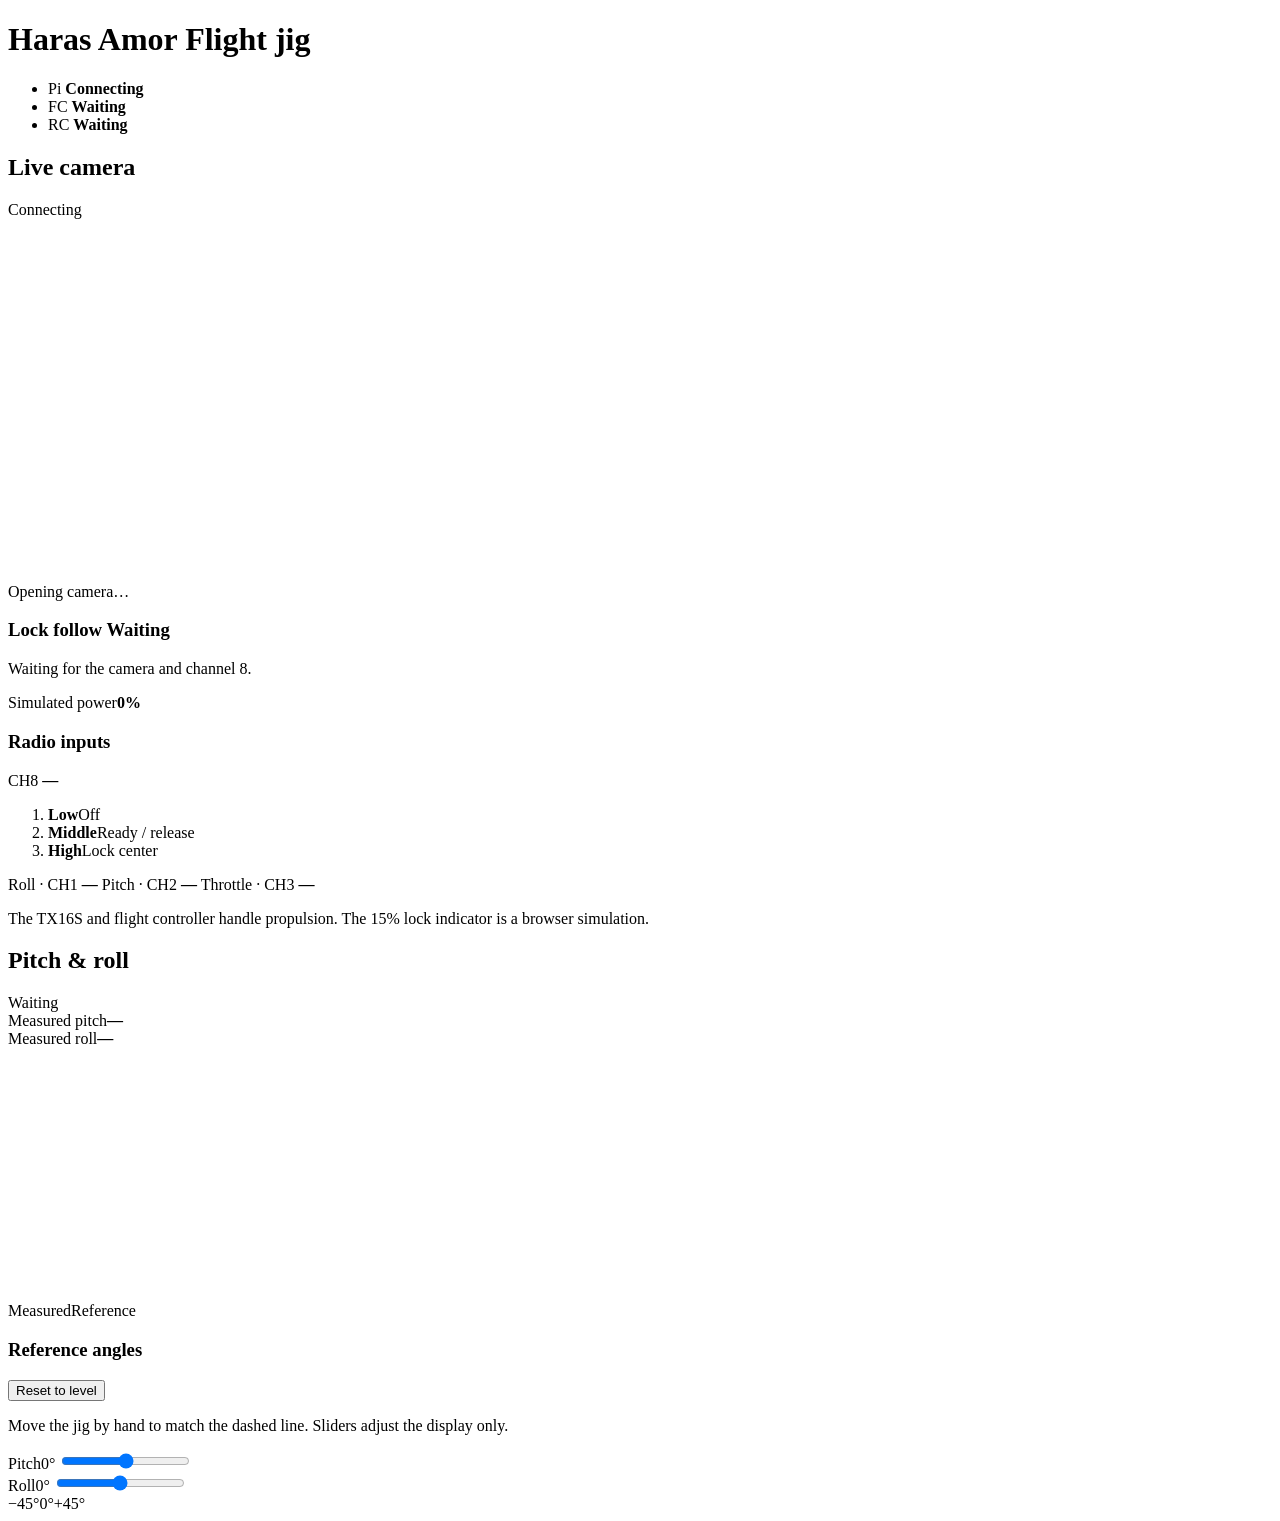
==== haras-amor/jig_view/index.html @ 1d8f87c9 "Add CH8 camera lock and read-only flight jig dashboard" ====
<!doctype html>
<html lang="en">
<head>
  <meta charset="utf-8">
  <meta name="viewport" content="width=device-width,initial-scale=1">
  <meta name="theme-color" content="#102628">
  <title>Haras Amor · Flight jig</title>
  <link rel="icon" href="data:,">
  <link rel="stylesheet" href="/style.css">
  <script defer src="/view.js"></script>
</head>
<body>
  <header class="mast">
    <div class="wrap mast-inner">
      <h1>Haras Amor <span>Flight jig</span></h1>
      <ul class="links" aria-label="Hardware connections">
        <li><i id="piDot"></i>Pi <b id="piState">Connecting</b></li>
        <li><i id="fcDot"></i>FC <b id="fcState">Waiting</b></li>
        <li><i id="rcDot"></i>RC <b id="rcState">Waiting</b></li>
      </ul>
    </div>
  </header>
  <main class="wrap layout">
    <section class="panel camera-panel" aria-labelledby="cameraHeading">
      <div class="panel-head">
        <h2 id="cameraHeading">Live camera</h2>
        <span class="chip" id="camState">Connecting</span>
      </div>
      <div class="screen">
        <canvas id="video" width="640" height="360" role="img" aria-label="Live camera with a center crosshair and a tracking box"></canvas>
        <div id="placeholder">Opening camera…</div>
      </div>
      <div class="camera-controls">
        <div>
          <h3>Lock follow <span id="trackMode" class="chip" aria-live="polite">Waiting</span></h3>
          <p id="trackHint">Waiting for the camera and channel 8.</p>
        </div>
        <div class="sim"><span>Simulated power</span><strong id="sim">0%</strong></div>
      </div>
      <div class="radio-panel">
        <div class="ref-heading"><h3>Radio inputs</h3><span class="channel">CH8 <b id="ch8">—</b></span></div>
        <ol class="positions" aria-label="CH8 switch positions">
          <li id="low"><b>Low</b><span>Off</span></li>
          <li id="middle"><b>Middle</b><span>Ready / release</span></li>
          <li id="high"><b>High</b><span>Lock center</span></li>
        </ol>
        <div class="channel-list" aria-label="Live channel pulses">
          <span>Roll · CH1 <b id="ch1">—</b></span>
          <span>Pitch · CH2 <b id="ch2">—</b></span>
          <span>Throttle · CH3 <b id="ch3">—</b></span>
        </div>
        <p>The TX16S and flight controller handle propulsion. The 15% lock indicator is a browser simulation.</p>
      </div>
    </section>
    <section class="panel instruments" aria-labelledby="attitudeHeading">
      <div class="panel-head">
        <h2 id="attitudeHeading">Pitch &amp; roll</h2>
        <span class="chip" id="imuState">Waiting</span>
      </div>
      <div class="readouts">
        <div><span>Measured pitch</span><strong id="pitchRead">—</strong></div>
        <div><span>Measured roll</span><strong id="rollRead">—</strong></div>
      </div>
      <div class="gauge">
        <canvas id="horizon" width="600" height="250" role="img" aria-label="Artificial horizon showing measured and reference angles"></canvas>
      </div>
      <div class="legend"><span><i></i>Measured</span><span><i></i>Reference</span></div>
      <div class="references">
        <div class="ref-heading"><h3>Reference angles</h3><button type="button" id="level">Reset to level</button></div>
        <p>Move the jig by hand to match the dashed line. Sliders adjust the display only.</p>
        <div class="slider-row">
          <label for="pitch">Pitch</label><output id="pitchValue" for="pitch">0°</output>
          <input id="pitch" type="range" min="-45" max="45" step="1" value="0">
        </div>
        <div class="slider-row">
          <label for="roll">Roll</label><output id="rollValue" for="roll">0°</output>
          <input id="roll" type="range" min="-45" max="45" step="1" value="0">
        </div>
        <div class="scale" aria-hidden="true"><span>−45°</span><span>0°</span><span>+45°</span></div>
      </div>
    </section>
  </main>
</body>
</html>
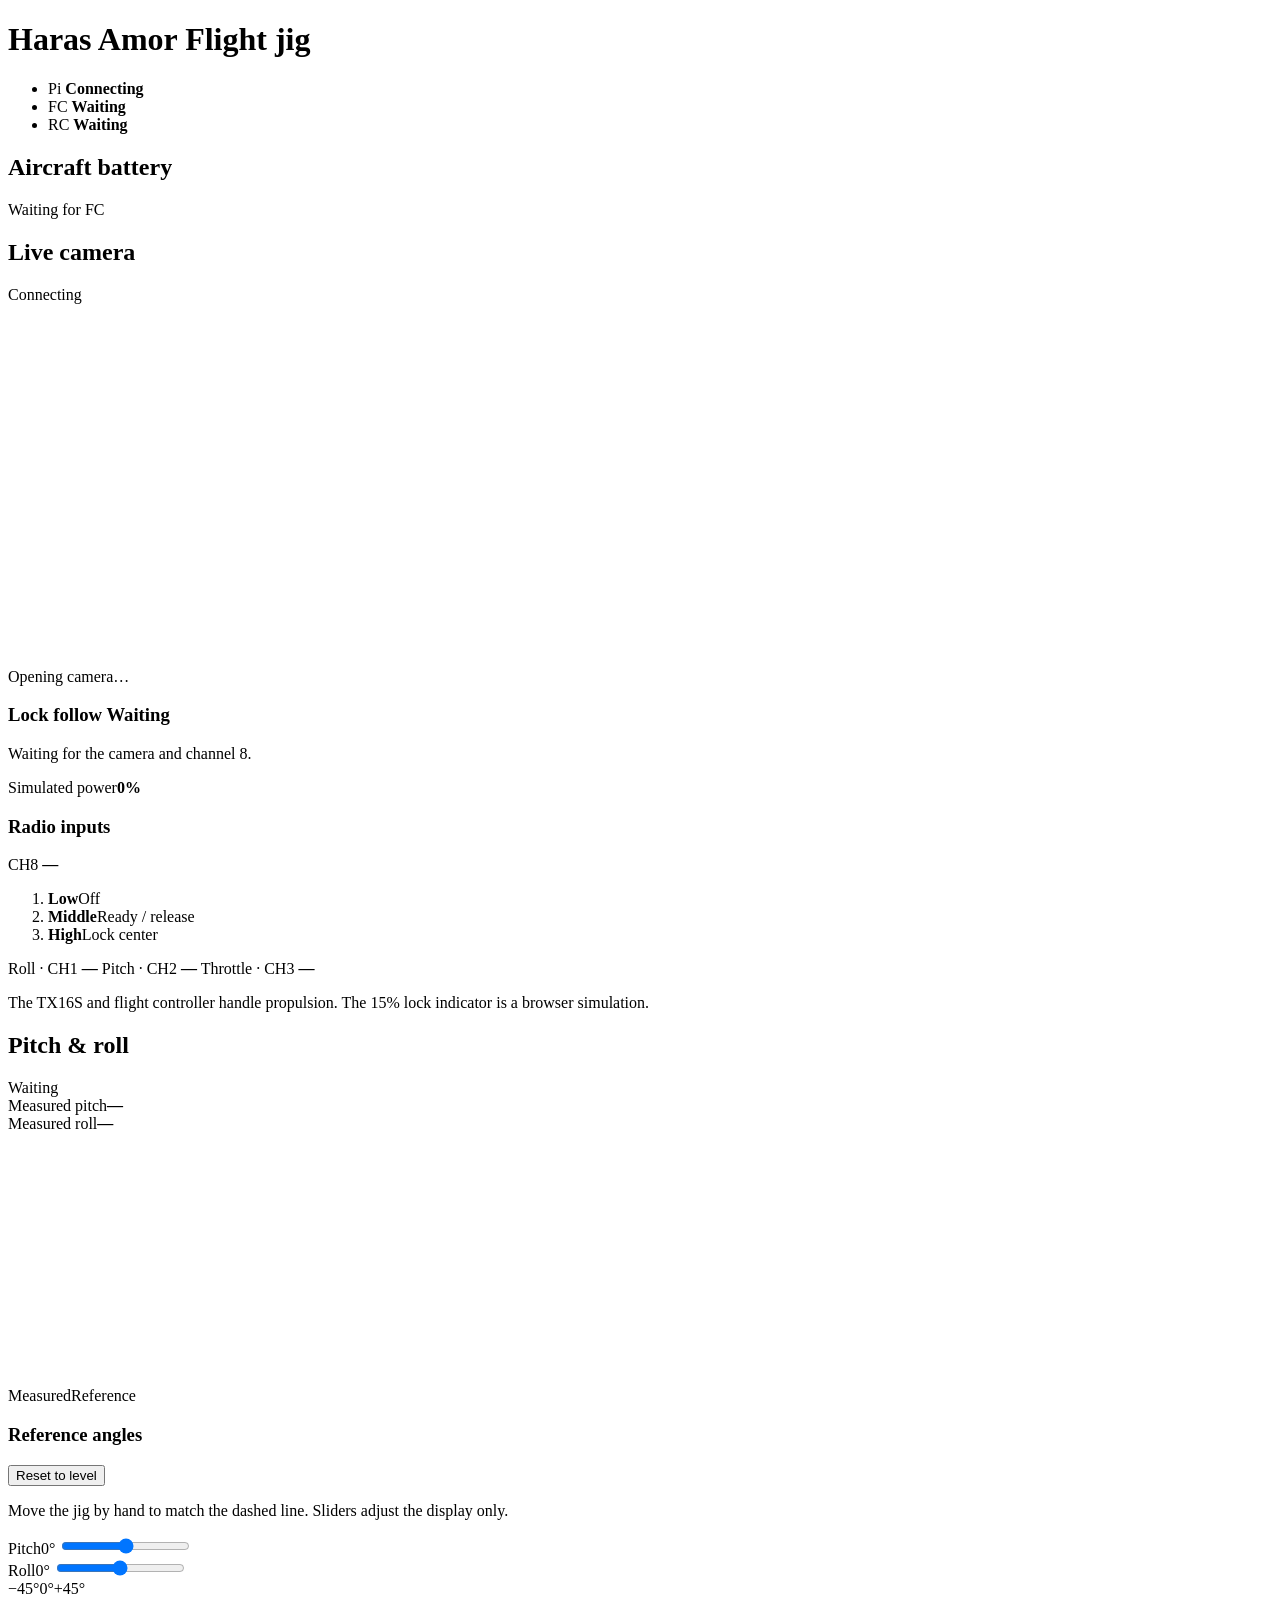
==== commit 8bdaa133: "Show flight battery telemetry on the Haras Amor dashboard" ====
--- a/haras-amor/jig_view/index.html
+++ b/haras-amor/jig_view/index.html
@@ -21,6 +21,24 @@
     </div>
   </header>
   <main class="wrap layout">
+    <section class="panel battery-panel" aria-labelledby="batteryHeading">
+      <div class="battery-head">
+        <h2 id="batteryHeading">Aircraft battery</h2>
+        <span class="chip" id="batteryState">Waiting for FC</span>
+      </div>
+      <div id="batteryRows"></div>
+      <template id="batteryTemplate">
+        <div class="battery-pack">
+          <h3 class="battery-name" hidden></h3>
+          <dl class="battery-values">
+            <div><dt>Pack voltage</dt><dd data-field="voltage_v">—</dd></div>
+            <div><dt>Current</dt><dd data-field="current_a">—</dd></div>
+            <div><dt>Power</dt><dd data-field="power_w">—</dd></div>
+            <div><dt>Charge left</dt><dd data-field="remaining_pct">—</dd></div>
+          </dl>
+        </div>
+      </template>
+    </section>
     <section class="panel camera-panel" aria-labelledby="cameraHeading">
       <div class="panel-head">
         <h2 id="cameraHeading">Live camera</h2>
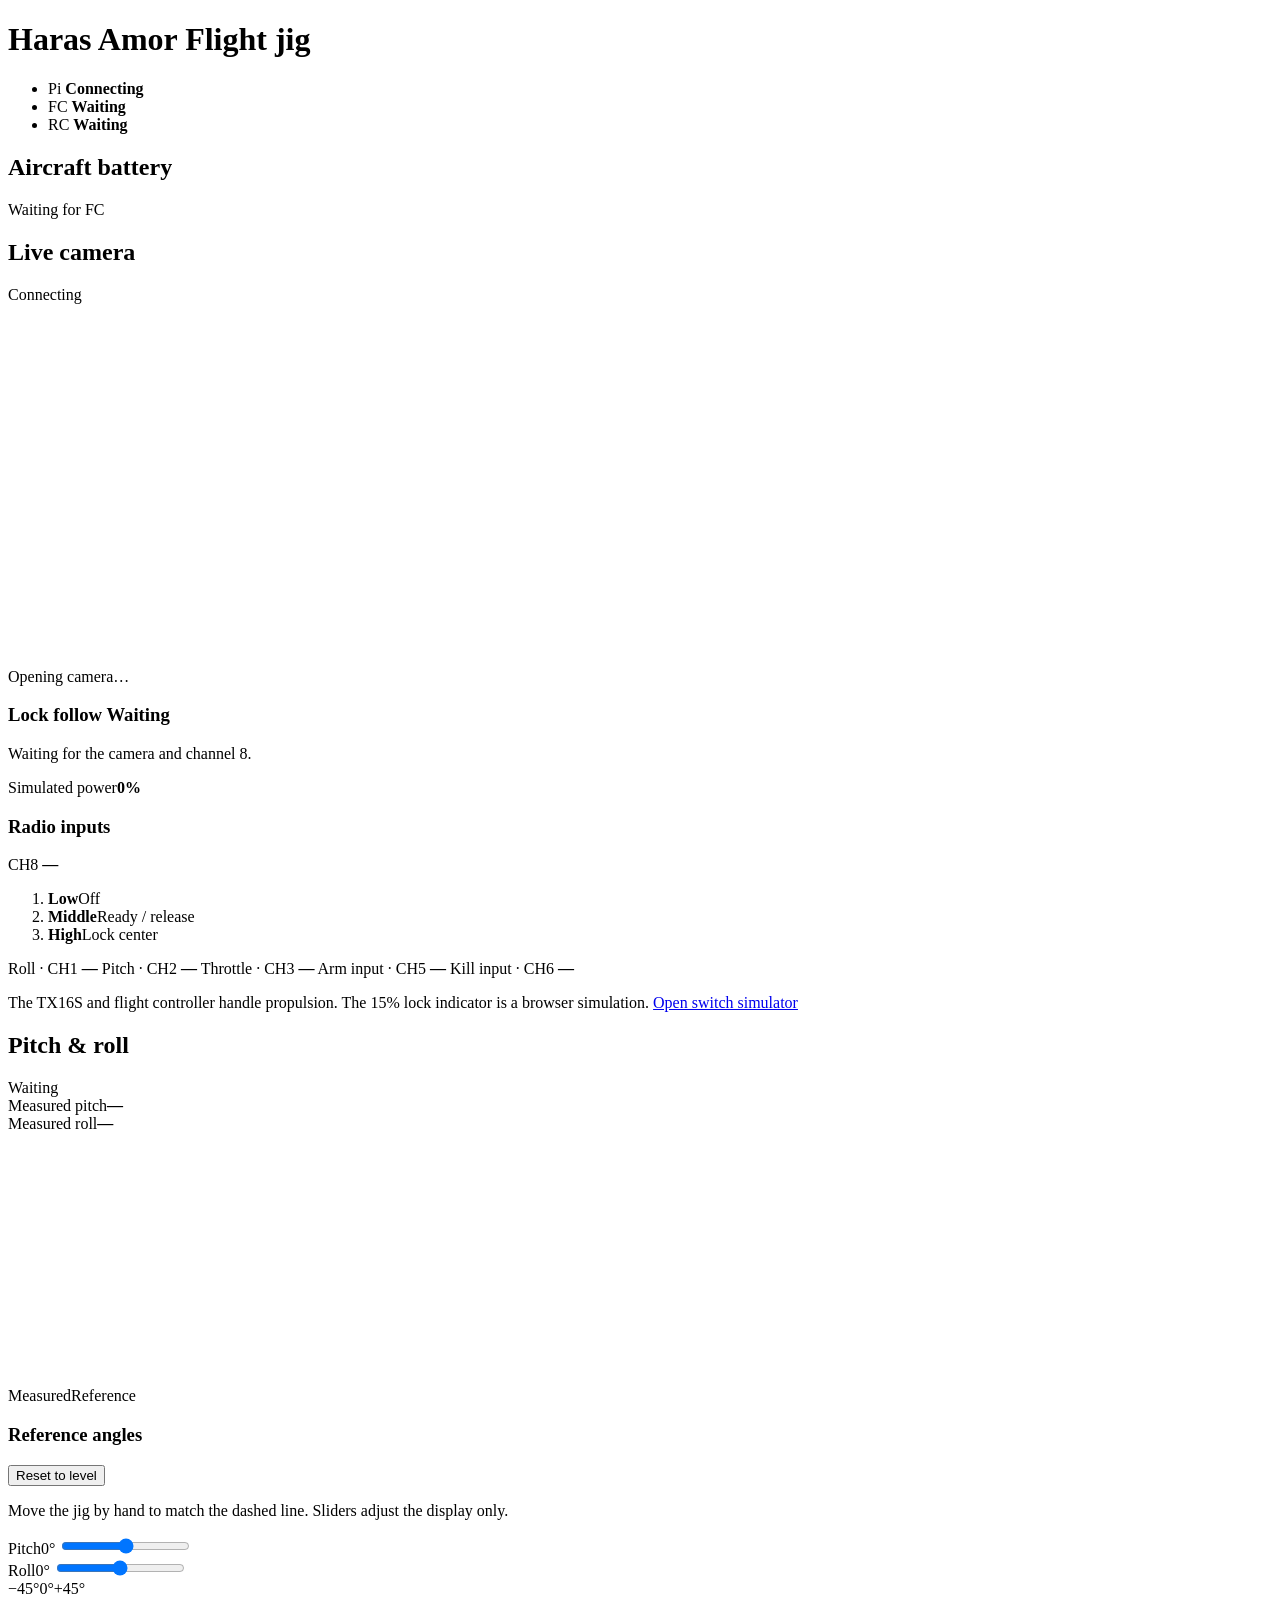
==== commit 170cf0c8: "Show radio kill input and add an isolated switch simulator" ====
--- a/haras-amor/jig_view/index.html
+++ b/haras-amor/jig_view/index.html
@@ -66,8 +66,10 @@
           <span>Roll · CH1 <b id="ch1">—</b></span>
           <span>Pitch · CH2 <b id="ch2">—</b></span>
           <span>Throttle · CH3 <b id="ch3">—</b></span>
+          <span>Arm input · CH5 <b id="ch5">—</b></span>
+          <span>Kill input · CH6 <b id="ch6">—</b></span>
         </div>
-        <p>The TX16S and flight controller handle propulsion. The 15% lock indicator is a browser simulation.</p>
+        <p>The TX16S and flight controller handle propulsion. The 15% lock indicator is a browser simulation. <a href="/switch-sim.html">Open switch simulator</a></p>
       </div>
     </section>
     <section class="panel instruments" aria-labelledby="attitudeHeading">
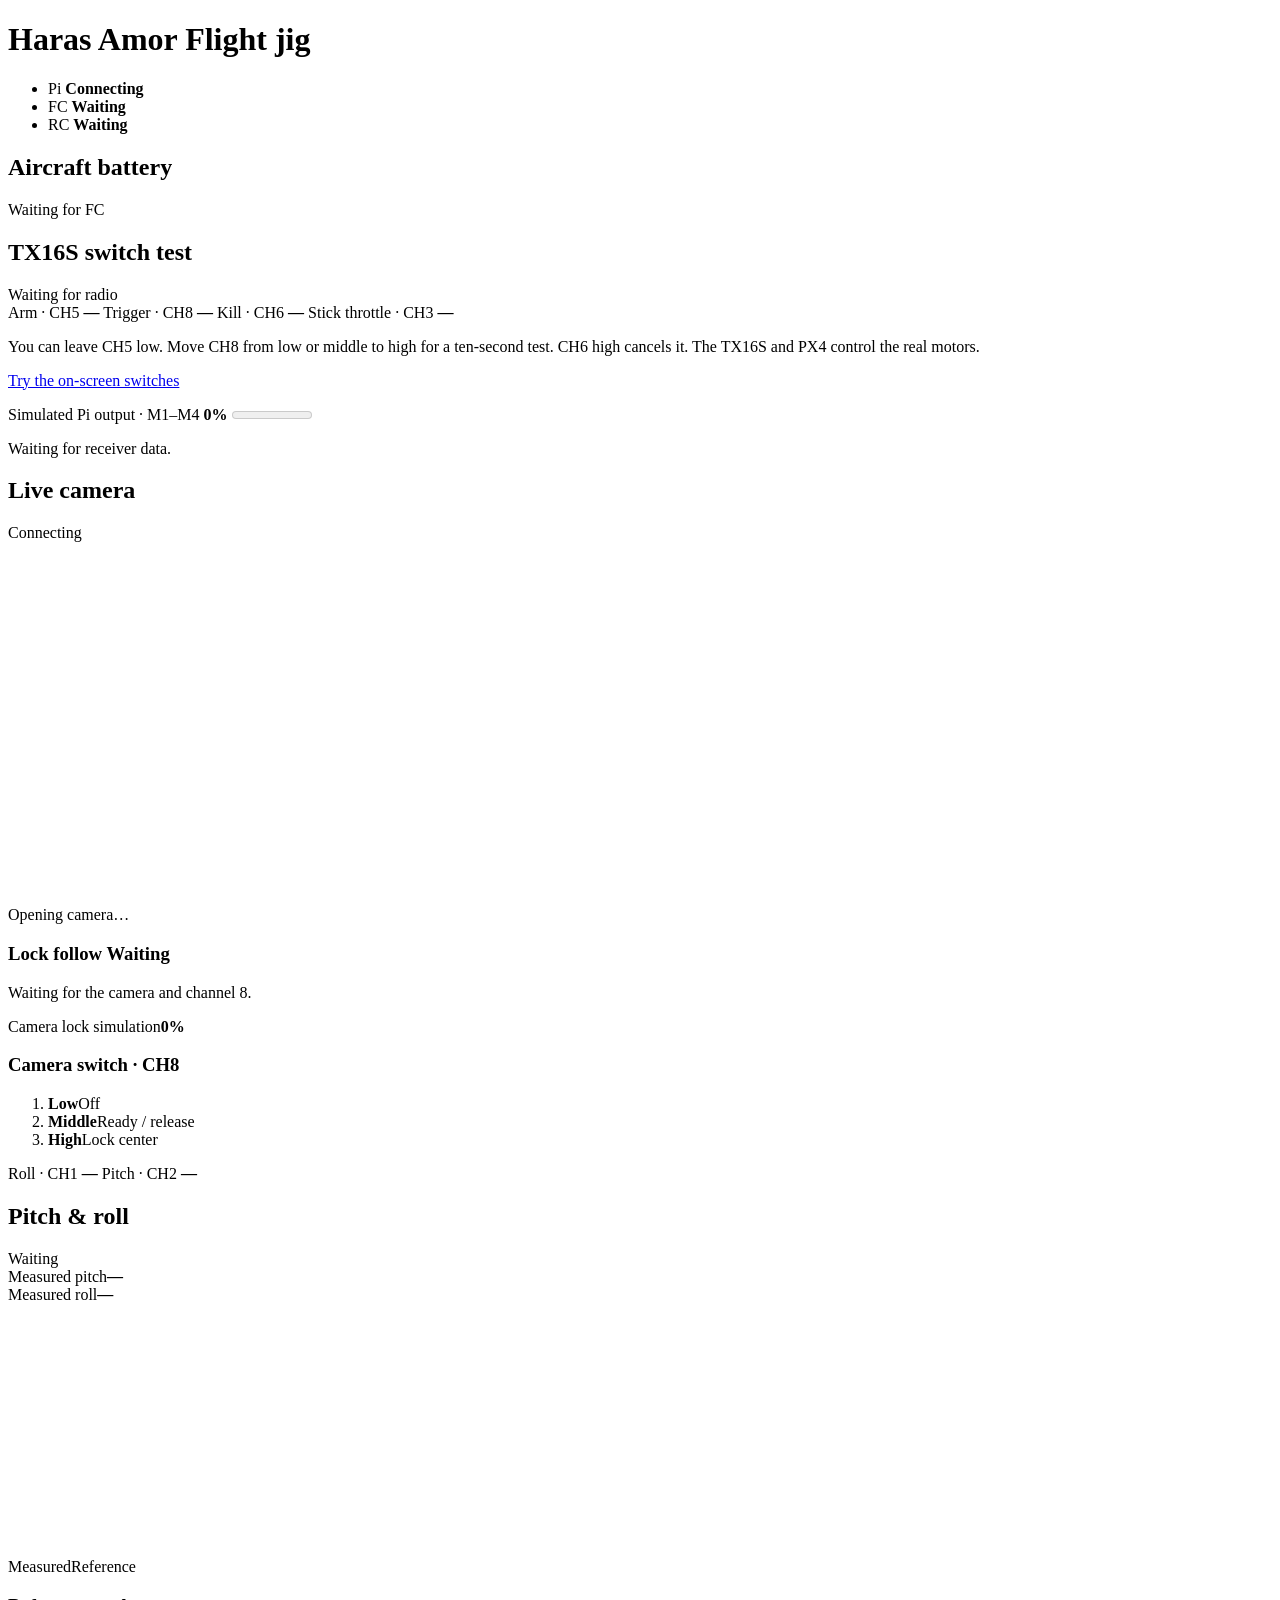
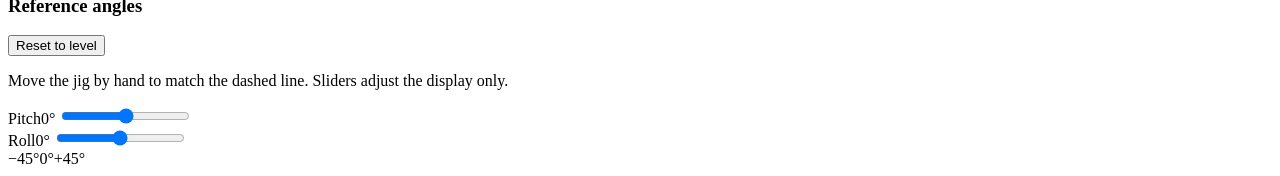
==== commit d7ff320e: "Display the timed switch test from live receiver observations" ====
--- a/haras-amor/jig_view/index.html
+++ b/haras-amor/jig_view/index.html
@@ -39,6 +39,30 @@
         </div>
       </template>
     </section>
+    <section id="radio-test" class="panel" aria-labelledby="radioTestHeading">
+      <div class="panel-head">
+        <h2 id="radioTestHeading">TX16S switch test</h2>
+        <span id="radioTestStatus" class="chip" role="status">Waiting for radio</span>
+      </div>
+      <div class="radio-test-body">
+        <div>
+          <div class="channel-list" aria-label="Live radio inputs">
+            <span>Arm · CH5 <b id="ch5">—</b></span>
+            <span>Trigger · CH8 <b id="ch8">—</b></span>
+            <span>Kill · CH6 <b id="ch6">—</b></span>
+            <span>Stick throttle · CH3 <b id="ch3">—</b></span>
+          </div>
+          <p>You can leave CH5 low. Move CH8 from low or middle to high for a ten-second test. CH6 high cancels it. The TX16S and PX4 control the real motors.</p>
+          <p><a href="/switch-sim.html">Try the on-screen switches</a></p>
+        </div>
+        <div class="sim radio-test-meter">
+          <label for="radioMeter">Simulated Pi output · M1–M4</label>
+          <strong id="radioPercent">0%</strong>
+          <meter id="radioMeter" min="0" max="100" value="0">0%</meter>
+          <p id="radioTestDetail">Waiting for receiver data.</p>
+        </div>
+      </div>
+    </section>
     <section class="panel camera-panel" aria-labelledby="cameraHeading">
       <div class="panel-head">
         <h2 id="cameraHeading">Live camera</h2>
@@ -53,10 +77,10 @@
           <h3>Lock follow <span id="trackMode" class="chip" aria-live="polite">Waiting</span></h3>
           <p id="trackHint">Waiting for the camera and channel 8.</p>
         </div>
-        <div class="sim"><span>Simulated power</span><strong id="sim">0%</strong></div>
+        <div class="sim"><span>Camera lock simulation</span><strong id="sim">0%</strong></div>
       </div>
       <div class="radio-panel">
-        <div class="ref-heading"><h3>Radio inputs</h3><span class="channel">CH8 <b id="ch8">—</b></span></div>
+        <h3>Camera switch · CH8</h3>
         <ol class="positions" aria-label="CH8 switch positions">
           <li id="low"><b>Low</b><span>Off</span></li>
           <li id="middle"><b>Middle</b><span>Ready / release</span></li>
@@ -65,11 +89,7 @@
         <div class="channel-list" aria-label="Live channel pulses">
           <span>Roll · CH1 <b id="ch1">—</b></span>
           <span>Pitch · CH2 <b id="ch2">—</b></span>
-          <span>Throttle · CH3 <b id="ch3">—</b></span>
-          <span>Arm input · CH5 <b id="ch5">—</b></span>
-          <span>Kill input · CH6 <b id="ch6">—</b></span>
         </div>
-        <p>The TX16S and flight controller handle propulsion. The 15% lock indicator is a browser simulation. <a href="/switch-sim.html">Open switch simulator</a></p>
       </div>
     </section>
     <section class="panel instruments" aria-labelledby="attitudeHeading">
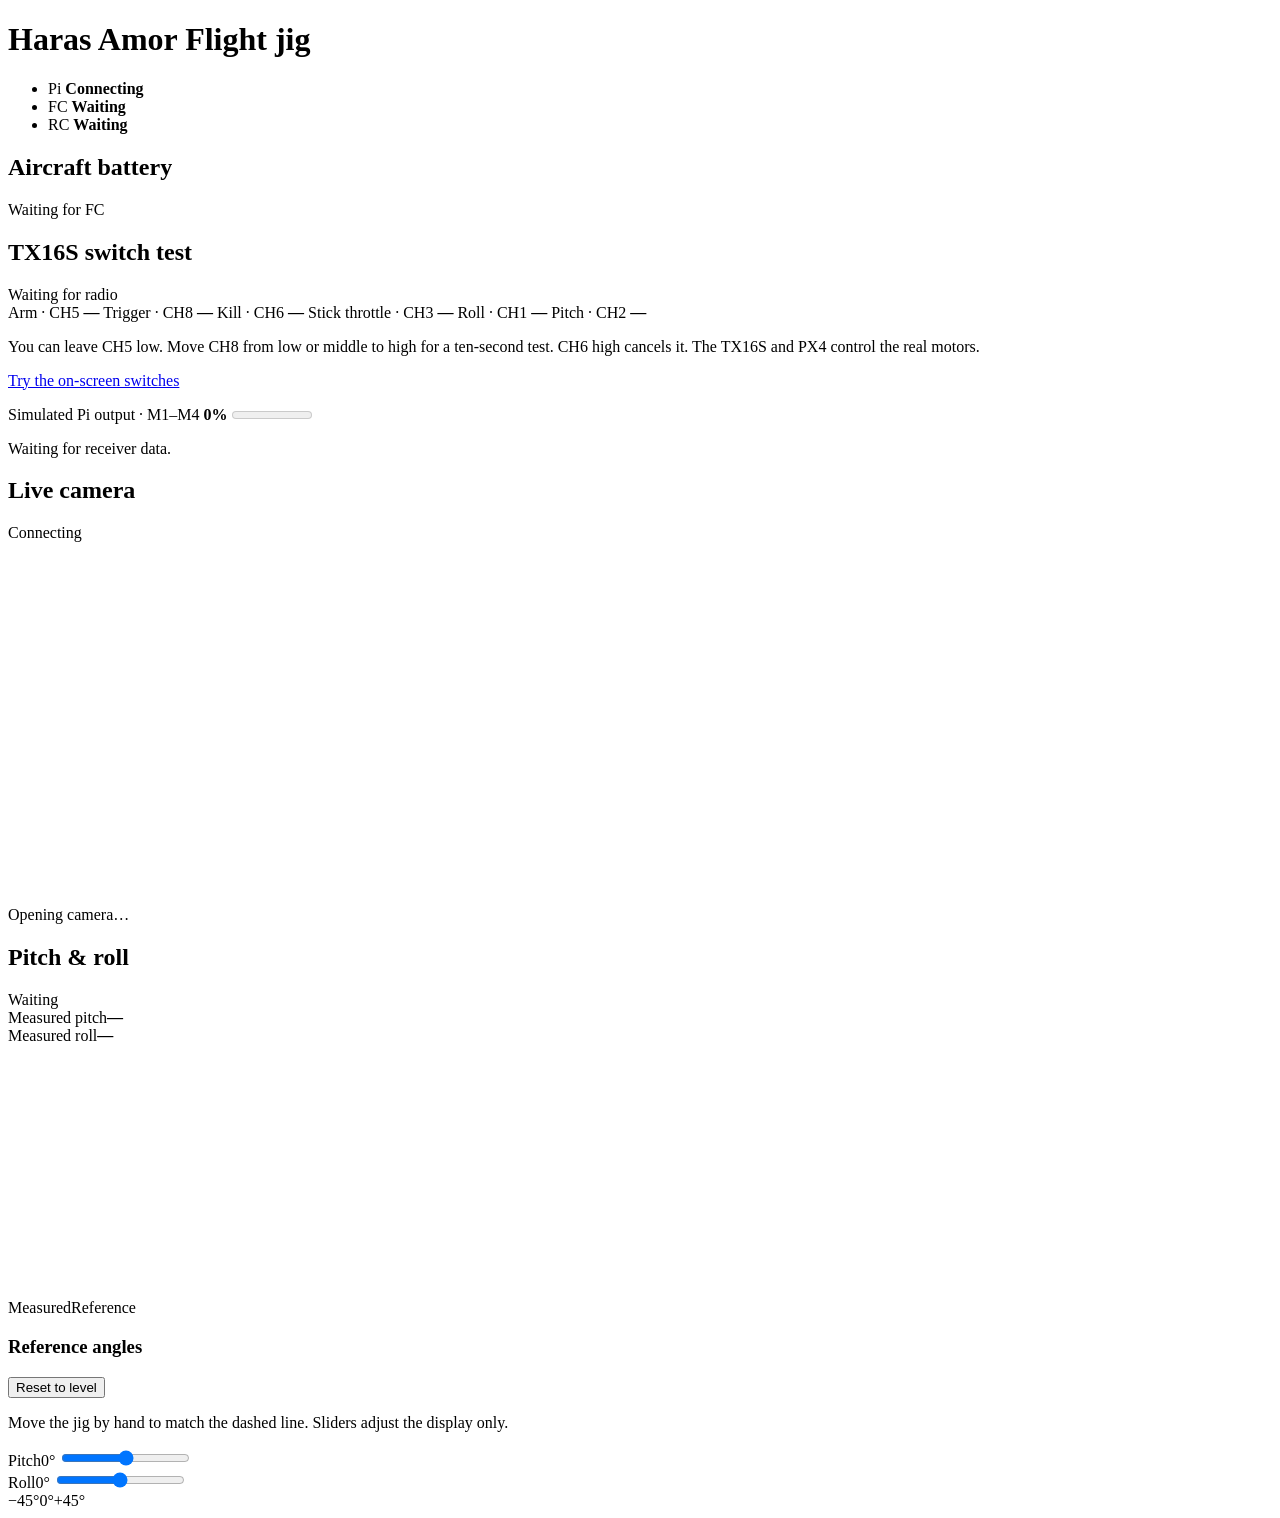
==== commit 4205c02e: "Remove camera lock-follow from the flight-jig dashboard" ====
--- a/haras-amor/jig_view/index.html
+++ b/haras-amor/jig_view/index.html
@@ -51,11 +51,13 @@
             <span>Trigger · CH8 <b id="ch8">—</b></span>
             <span>Kill · CH6 <b id="ch6">—</b></span>
             <span>Stick throttle · CH3 <b id="ch3">—</b></span>
+            <span>Roll · CH1 <b id="ch1">—</b></span>
+            <span>Pitch · CH2 <b id="ch2">—</b></span>
           </div>
           <p>You can leave CH5 low. Move CH8 from low or middle to high for a ten-second test. CH6 high cancels it. The TX16S and PX4 control the real motors.</p>
           <p><a href="/switch-sim.html">Try the on-screen switches</a></p>
         </div>
-        <div class="sim radio-test-meter">
+        <div class="radio-test-meter">
           <label for="radioMeter">Simulated Pi output · M1–M4</label>
           <strong id="radioPercent">0%</strong>
           <meter id="radioMeter" min="0" max="100" value="0">0%</meter>
@@ -69,27 +71,8 @@
         <span class="chip" id="camState">Connecting</span>
       </div>
       <div class="screen">
-        <canvas id="video" width="640" height="360" role="img" aria-label="Live camera with a center crosshair and a tracking box"></canvas>
+        <canvas id="video" width="640" height="360" role="img" aria-label="Live camera preview"></canvas>
         <div id="placeholder">Opening camera…</div>
-      </div>
-      <div class="camera-controls">
-        <div>
-          <h3>Lock follow <span id="trackMode" class="chip" aria-live="polite">Waiting</span></h3>
-          <p id="trackHint">Waiting for the camera and channel 8.</p>
-        </div>
-        <div class="sim"><span>Camera lock simulation</span><strong id="sim">0%</strong></div>
-      </div>
-      <div class="radio-panel">
-        <h3>Camera switch · CH8</h3>
-        <ol class="positions" aria-label="CH8 switch positions">
-          <li id="low"><b>Low</b><span>Off</span></li>
-          <li id="middle"><b>Middle</b><span>Ready / release</span></li>
-          <li id="high"><b>High</b><span>Lock center</span></li>
-        </ol>
-        <div class="channel-list" aria-label="Live channel pulses">
-          <span>Roll · CH1 <b id="ch1">—</b></span>
-          <span>Pitch · CH2 <b id="ch2">—</b></span>
-        </div>
       </div>
     </section>
     <section class="panel instruments" aria-labelledby="attitudeHeading">
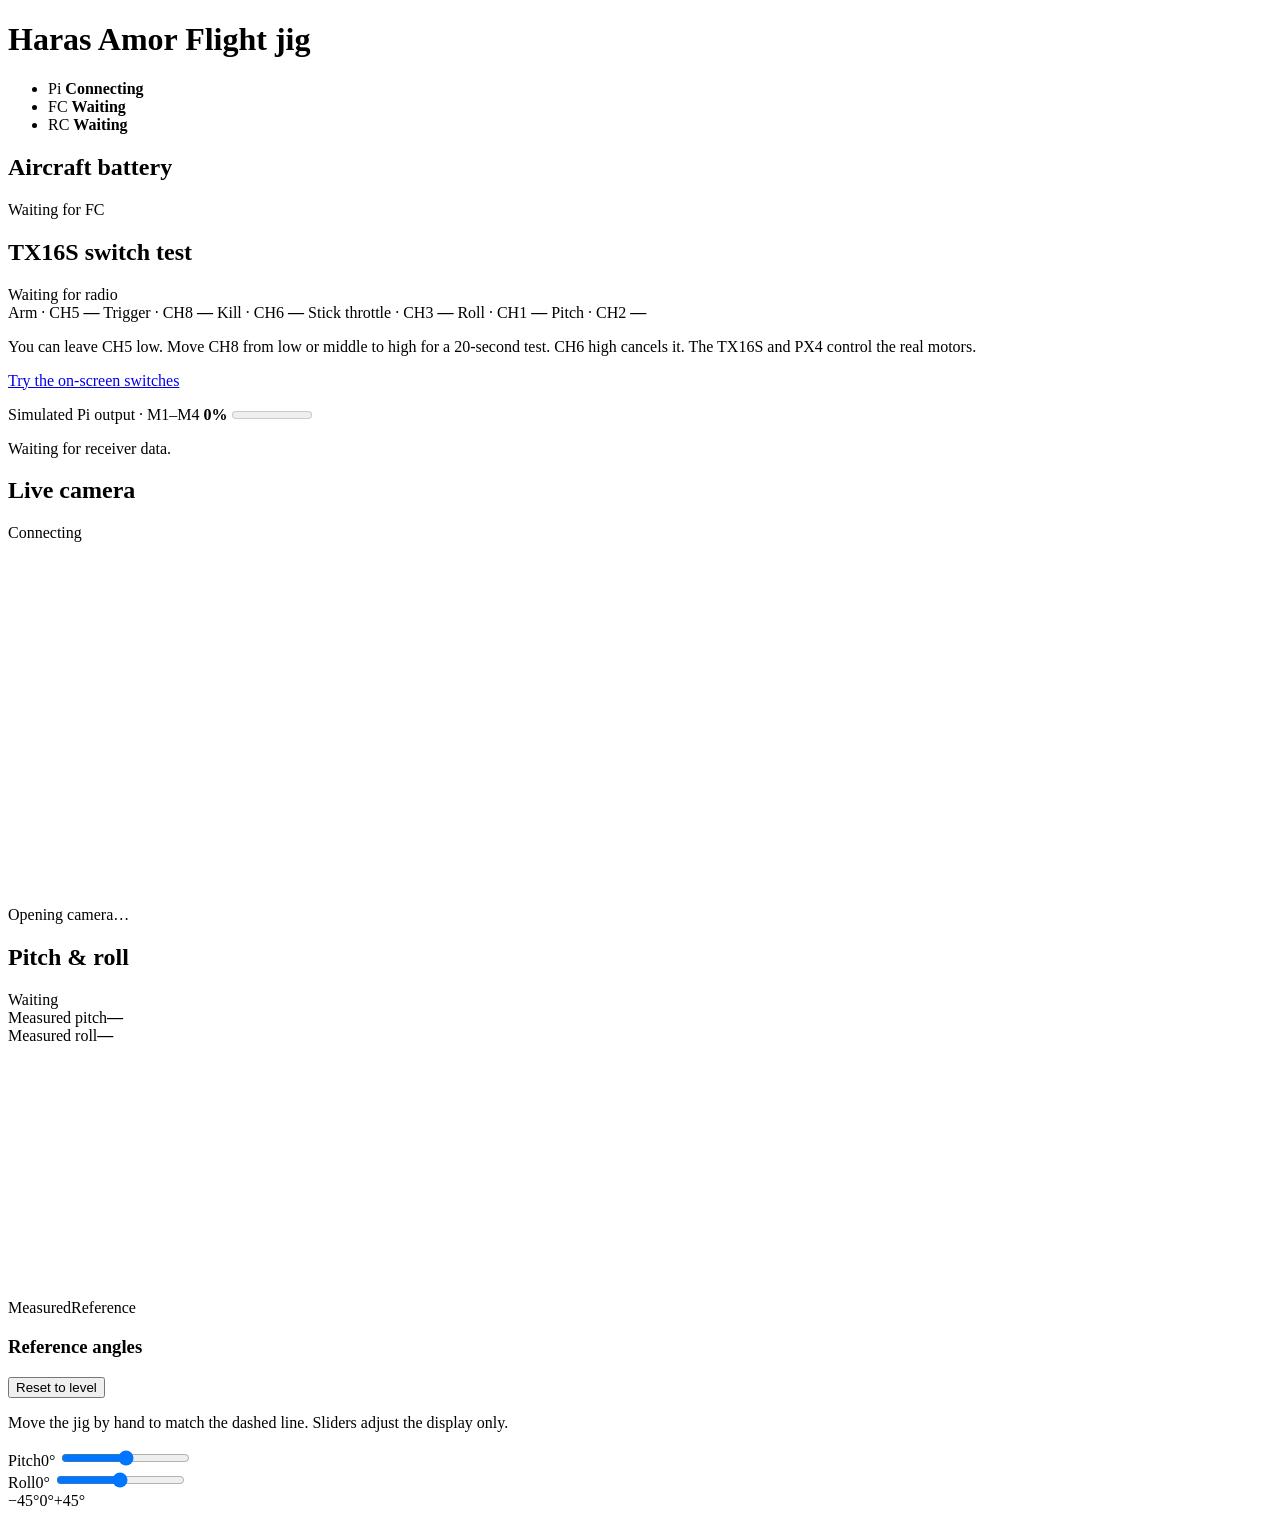
==== commit 3f23a7bd: "Stop 15% disarmed bench tests after twenty seconds" ====
--- a/haras-amor/jig_view/index.html
+++ b/haras-amor/jig_view/index.html
@@ -54,7 +54,7 @@
             <span>Roll · CH1 <b id="ch1">—</b></span>
             <span>Pitch · CH2 <b id="ch2">—</b></span>
           </div>
-          <p>You can leave CH5 low. Move CH8 from low or middle to high for a ten-second test. CH6 high cancels it. The TX16S and PX4 control the real motors.</p>
+          <p>You can leave CH5 low. Move CH8 from low or middle to high for a 20-second test. CH6 high cancels it. The TX16S and PX4 control the real motors.</p>
           <p><a href="/switch-sim.html">Try the on-screen switches</a></p>
         </div>
         <div class="radio-test-meter">
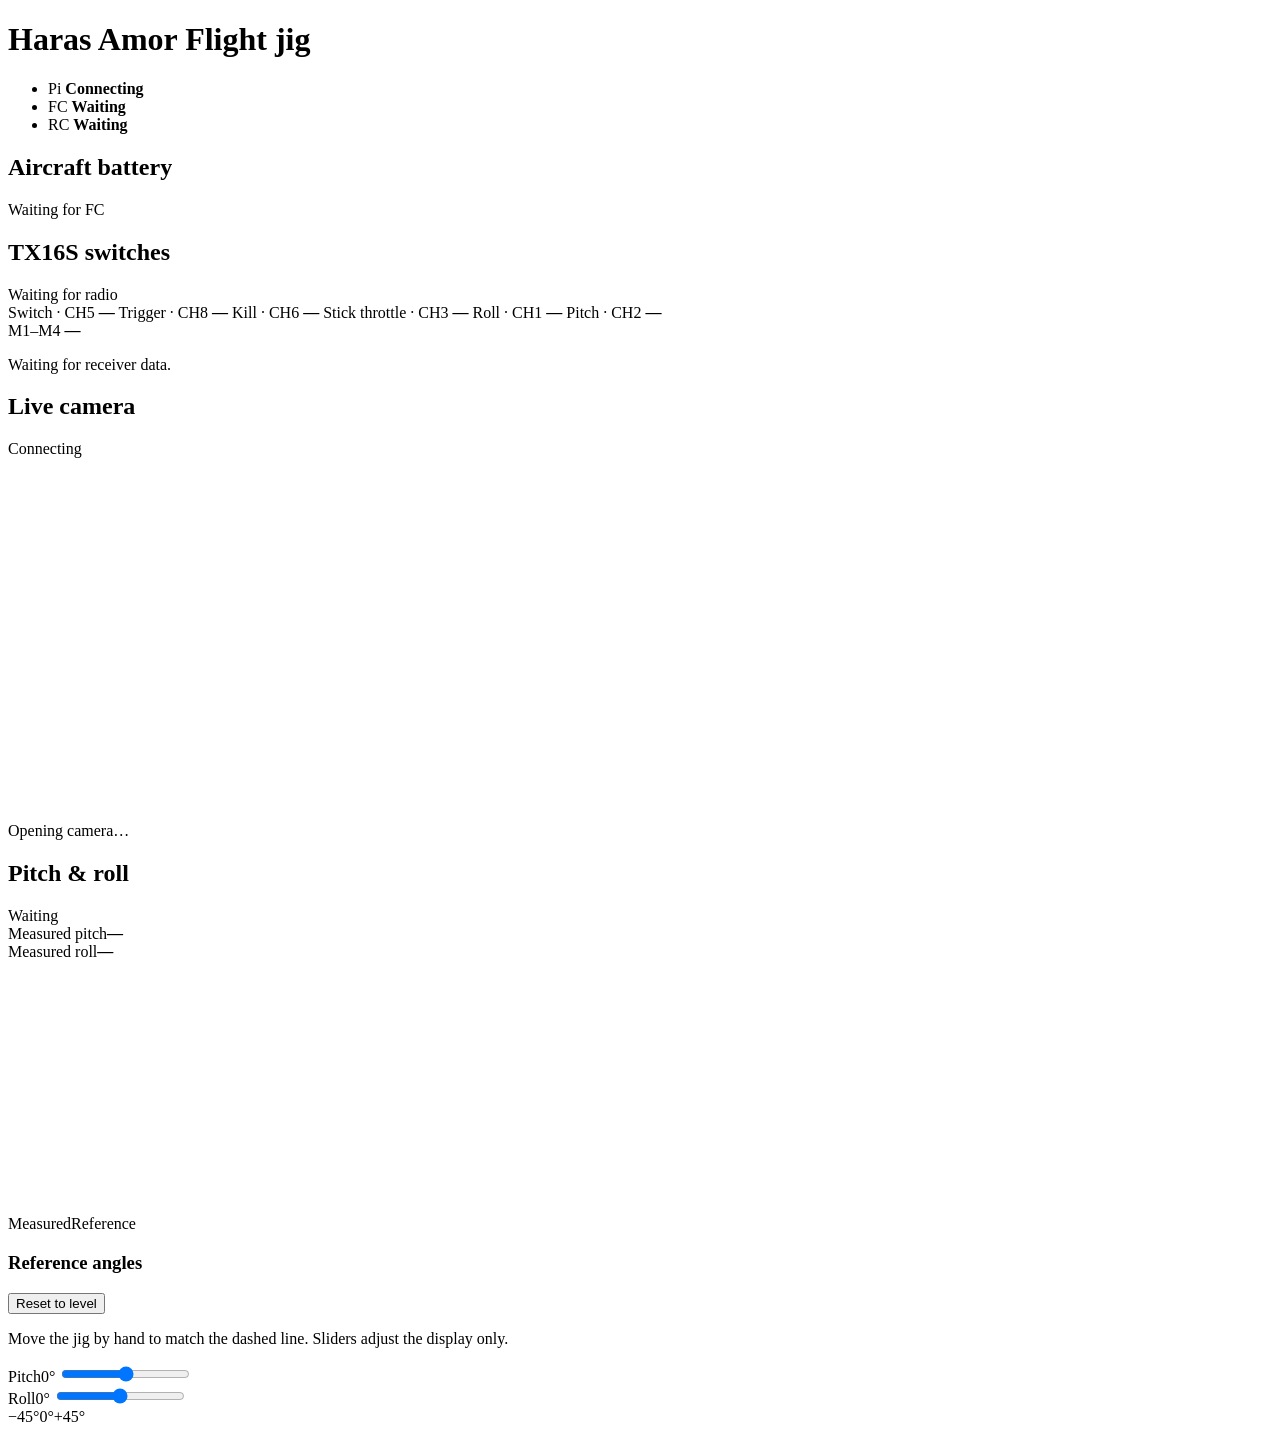
==== commit 61528eb2: "Checkpoint 1: Pi lock-and-follow on the jig, PX4 motor layout fixed - ch8_takeover.py and ch8-takeov" ====
--- a/haras-amor/jig_view/index.html
+++ b/haras-amor/jig_view/index.html
@@ -41,26 +41,27 @@
     </section>
     <section id="radio-test" class="panel" aria-labelledby="radioTestHeading">
       <div class="panel-head">
-        <h2 id="radioTestHeading">TX16S switch test</h2>
+        <h2 id="radioTestHeading">TX16S switches</h2>
         <span id="radioTestStatus" class="chip" role="status">Waiting for radio</span>
       </div>
       <div class="radio-test-body">
         <div>
           <div class="channel-list" aria-label="Live radio inputs">
-            <span>Arm · CH5 <b id="ch5">—</b></span>
+            <span><span id="ch5Role">Switch</span> · CH5 <b id="ch5">—</b></span>
             <span>Trigger · CH8 <b id="ch8">—</b></span>
             <span>Kill · CH6 <b id="ch6">—</b></span>
             <span>Stick throttle · CH3 <b id="ch3">—</b></span>
             <span>Roll · CH1 <b id="ch1">—</b></span>
             <span>Pitch · CH2 <b id="ch2">—</b></span>
           </div>
-          <p>You can leave CH5 low. Move CH8 from low or middle to high for a 20-second test. CH6 high cancels it. The TX16S and PX4 control the real motors.</p>
-          <p><a href="/switch-sim.html">Try the on-screen switches</a></p>
+          <p id="switchTestHelp" hidden>You can leave CH5 low. Move CH8 from low or middle to high for a 20-second test. CH6 high cancels it. The TX16S and PX4 control the real motors.</p>
+          <p id="overrideHelp" hidden>On the secured jig with propellers removed, enable CH5, then raise CH8 to command 15% on all four motors for up to 20 seconds. Lower either switch or raise CH6 to release them sooner.</p>
+          <p id="simulatorLink" hidden><a href="/switch-sim.html">Try the on-screen switches</a></p>
         </div>
         <div class="radio-test-meter">
-          <label for="radioMeter">Simulated Pi output · M1–M4</label>
-          <strong id="radioPercent">0%</strong>
-          <meter id="radioMeter" min="0" max="100" value="0">0%</meter>
+          <label id="radioMeterLabel" for="radioMeter">M1–M4</label>
+          <strong id="radioPercent">—</strong>
+          <meter id="radioMeter" min="0" max="100" value="0" hidden>0%</meter>
           <p id="radioTestDetail">Waiting for receiver data.</p>
         </div>
       </div>
